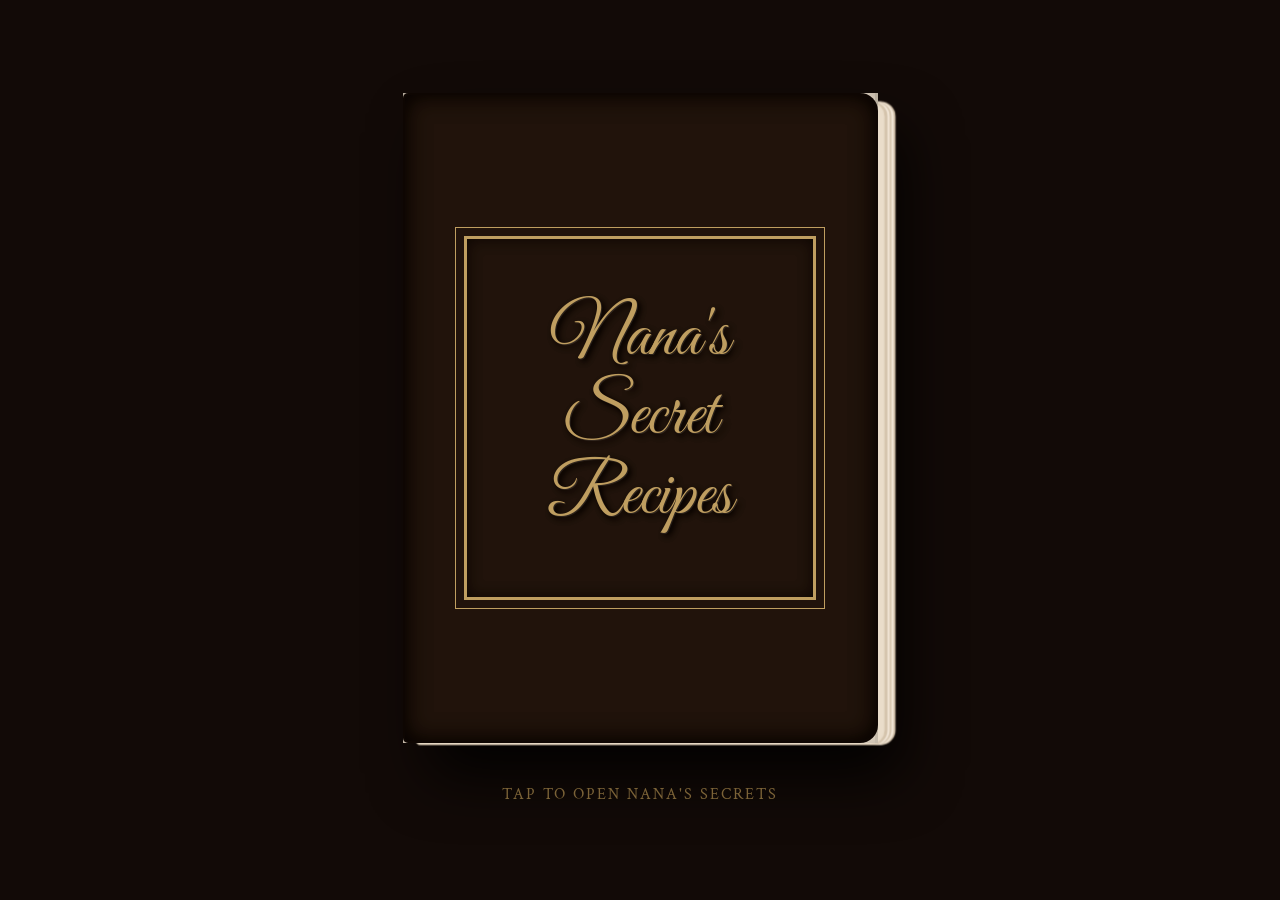
==== index.html @ 8a26bb51 "nm" ====
<!DOCTYPE html>
<html lang="en">
<head>
    <meta charset="UTF-8">
    <meta name="viewport" content="width=device-width, initial-scale=1.0">
    <title>Nana's Secret Recipe Book</title>
    <link href="https://cdn.jsdelivr.net/npm/bootstrap@5.3.0/dist/css/bootstrap.min.css" rel="stylesheet">
    <link href="https://fonts.googleapis.com/css2?family=Crimson+Text:ital,wght@0,400;0,700;1,400&family=Great+Vibes&display=swap" rel="stylesheet">
    
    <style>
        body, html { 
            margin: 0; 
            padding: 0; 
            height: 100%;
            background-color: #120a07;
            overflow: hidden;
        }

        .book-stage {
            background: #120a07 url('https://www.transparenttextures.com/patterns/dark-wood.png');
            height: 100vh;
            display: flex;
            flex-direction: column;
            justify-content: center;
            align-items: center;
            perspective: 2500px;
        }

        .book-container {
            width: 475px; 
            height: 650px;
            position: relative;
            transform-style: preserve-3d;
            transition: transform 1s cubic-bezier(0.645, 0.045, 0.355, 1);
            cursor: pointer;
            transform: translateX(0px);
        }

        .book-container::before {
            content: '';
            position: absolute;
            top: 5px;
            left: 10px;
            width: 100%;
            height: 100%;
            background: #eaddca;
            border: 1px solid #d4c3ab;
            border-radius: 5px 15px 15px 5px;
            box-shadow: 
                2px 0 0 #d4c3ab, 
                4px 0 0 #f5eadc, 
                6px 0 0 #d4c3ab, 
                8px 0 0 #f5eadc, 
                10px 0 0 #d4c3ab,
                15px 30px 60px rgba(0,0,0,0.9);
            transform: translateZ(-25px);
        }

        .book-container.is-open {
            transform: translateX(237.5px);
        }

        .book-page {
            width: 100%;
            height: 100%;
            position: absolute;
            top: 0;
            left: 0;
            transform-origin: left;
            transition: transform 1s ease-in-out;
            transform-style: preserve-3d;
        }

        .book-cover-front {
            background: #2b1b12 url('https://www.transparenttextures.com/patterns/leather.png');
            filter: contrast(1.1) sepia(0.3); 
            z-index: 10;
            border-radius: 5px 18px 18px 5px;
            display: flex;
            align-items: center;
            justify-content: center;
            border: 2px solid rgba(0,0,0,0.4);
            box-shadow: inset 0 0 25px rgba(0,0,0,0.7);
            backface-visibility: hidden;
            padding: 40px; 
        }

        .book-title-gold {
            font-family: 'Great Vibes', cursive;
            color: #c5a059;
            font-size: 4.5rem;
            text-align: center;
            border: 3px solid #c5a059;
            outline: 1px solid #c5a059;
            outline-offset: 8px;
            padding: 60px 20px;
            width: 90%;
            line-height: 1.1;
            opacity: 0.9;
            text-shadow: 1px 1px 0px rgba(255,255,255,0.1), 3px 3px 6px rgba(0,0,0,0.9);
            box-shadow: inset 0 0 15px rgba(0,0,0,0.5);
        }

        .book-container.is-open .book-cover-front {
            transform: rotateY(-180deg);
        }

        .page-inside {
            background: #eaddca url('https://www.transparenttextures.com/patterns/parchment.png');
            padding: 60px;
            font-family: 'Crimson Text', serif;
            color: #2b1e16;
            background-image: radial-gradient(circle at bottom right, transparent 60%, rgba(0,0,0,0.08) 100%);
            box-shadow: inset 5px 0 15px rgba(0,0,0,0.2);
            overflow: hidden; /* FIX */
        }

        .page-left {
            z-index: 9;
            transform: rotateY(0deg);
            backface-visibility: visible;
            border-right: 3px solid rgba(0,0,0,0.15);
        }

        .book-container.is-open .page-left {
            transform: rotateY(-180deg);
        }

        .page-right {
            z-index: 1;
            overflow-y: auto; /* FIX */
        }

        .recipe-list { list-style: none; padding: 0; }
        .recipe-list li { border-bottom: 1px dotted rgba(0,0,0,0.3); padding: 12px 0; font-size: 1.4rem; }
        .handwritten { font-style: italic; font-size: 1.35rem; line-height: 1.6; color: #3d2b1f; }
        
        .hint {
            margin-top: 40px;
            color: #c5a059;
            font-family: 'Crimson Text', serif;
            letter-spacing: 2px;
            text-transform: uppercase;
            font-size: 1rem;
            opacity: 0.6;
            animation: pulse 2s infinite;
        }

        @keyframes pulse {
            0% { opacity: 0.3; }
            50% { opacity: 0.7; }
            100% { opacity: 0.3; }
        }
    </style>
</head>
<body>

    <div class="book-stage">
        
        <div class="book-container" id="recipeBook">
            
            <div class="book-page book-cover-front">
                <div class="book-title-gold">Nana's<br>Secret Recipes</div>
            </div>

            <div class="book-page page-inside page-left">
                <div style="transform: scaleX(-1);"> 
                    <h2 style="font-family: 'Great Vibes'; margin-bottom: 30px; font-size: 3rem;">The Index</h2>
                    <ul class="recipe-list">
                        <li>❧ Recipes</li>
                        <li>❧ About the Kitchen</li>
                        <li>❧ Seasonal Products</li>
                        <li>❧ Contact</li>
                    </ul>
                    <p class="mt-5 fst-italic text-muted" style="font-size: 1.1rem;">"Property of Nana's Kitchen"</p>
                </div>
            </div>

            <div class="book-page page-inside page-right">
                <h2 style="font-family: 'Great Vibes'; margin-bottom: 10px; color: #5d4037; font-size: 3rem;">With love ❤️</h2>
                <p class="small text-uppercase" style="font-size: 0.8rem; opacity: 0.6; letter-spacing: 2px;">From Nana's Heart</p>
                <hr style="border-color: rgba(0,0,0,0.1); margin: 20px 0;">
                
                <div class="handwritten">
                    <p>My dear,</p>
                    <p>
                        If you’re reading this, it means you’ve found your way into my little collection of recipes — 
                        the ones that filled our home with warmth and laughter.
                    </p>
                    <p>
                        Don’t worry if things don't come out perfect. Add your own touch, make a mess, and laugh. 
                        That’s how traditions grow.
                    </p>
                    <p style="margin-bottom: 5px;">Food tastes better when it’s given with love.</p>
                    
                    <div style="font-family: 'Great Vibes'; font-size: 2.5rem; text-align: right; margin-top: 30px; color: #5d4037;">
                        With all my heart, <br>
                        Nana
                    </div>
                </div>
            </div>

        </div>

        <div class="hint">Tap to open Nana's secrets</div>

    </div>

    <script>
        const book = document.getElementById('recipeBook');
        book.addEventListener('click', () => {
            book.classList.toggle('is-open');
        });
    </script>

</body>
</html>
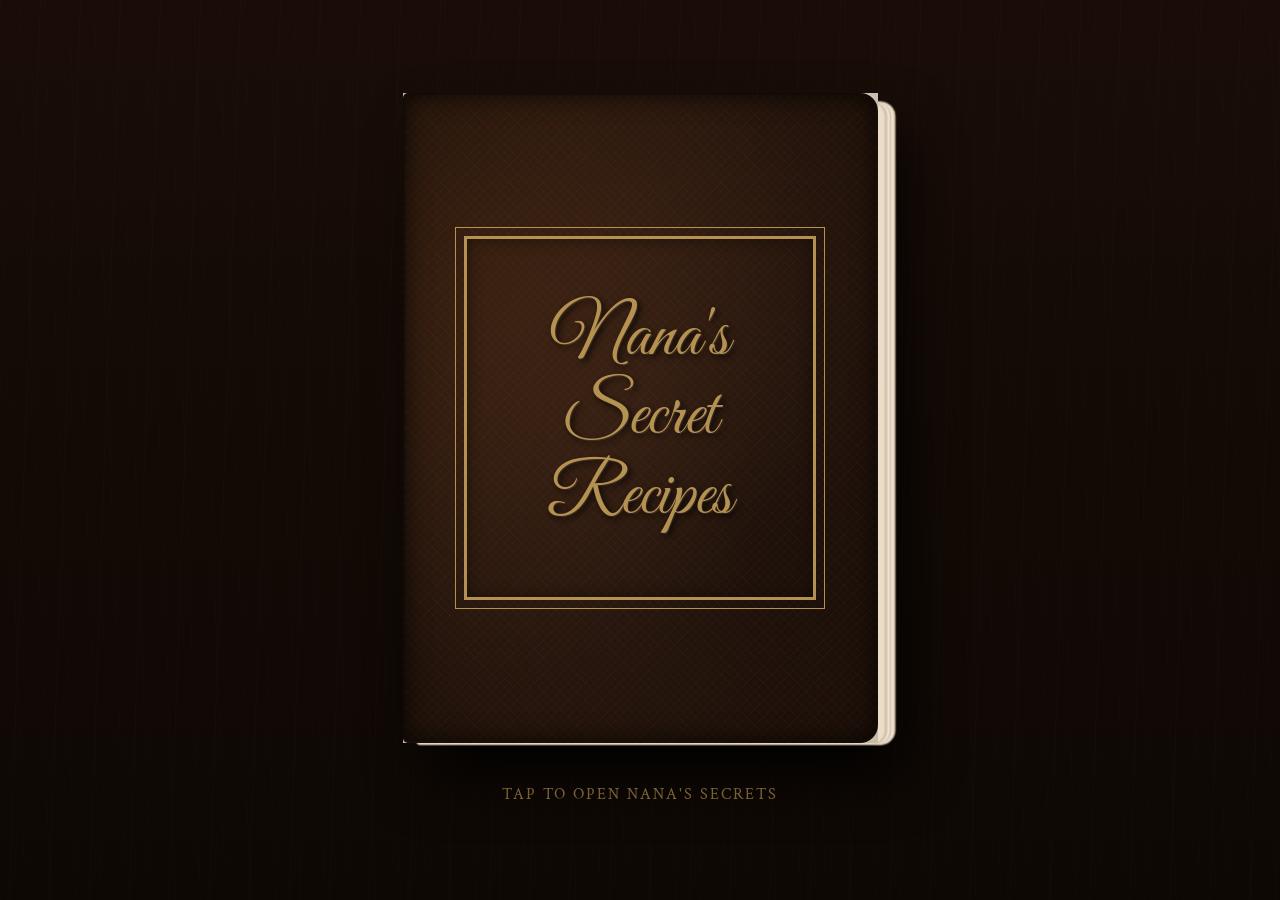
==== commit 2e001fbf: "final chnages" ====
--- a/index.html
+++ b/index.html
@@ -1,6 +1,7 @@
 <!DOCTYPE html>
 <html lang="en">
 <head>
+
     <meta charset="UTF-8">
     <meta name="viewport" content="width=device-width, initial-scale=1.0">
     <title>Nana's Secret Recipe Book</title>
@@ -17,7 +18,23 @@
         }
 
         .book-stage {
-            background: #120a07 url('https://www.transparenttextures.com/patterns/dark-wood.png');
+            background-color: #120a07;
+            background-image:
+                repeating-linear-gradient(
+                    92deg,
+                    rgba(255,255,255,0.012) 0px,
+                    rgba(255,255,255,0.012) 1px,
+                    transparent 1px,
+                    transparent 40px
+                ),
+                repeating-linear-gradient(
+                    88deg,
+                    rgba(255,255,255,0.008) 0px,
+                    rgba(255,255,255,0.008) 1px,
+                    transparent 1px,
+                    transparent 25px
+                ),
+                linear-gradient(180deg, #1a0d08 0%, #120a05 50%, #0e0804 100%);
             height: 100vh;
             display: flex;
             flex-direction: column;
@@ -72,8 +89,26 @@
         }
 
         .book-cover-front {
-            background: #2b1b12 url('https://www.transparenttextures.com/patterns/leather.png');
-            filter: contrast(1.1) sepia(0.3); 
+            background-color: #2b1b12;
+            background-image: 
+                repeating-linear-gradient(
+                    45deg,
+                    rgba(255,255,255,0.015) 0px,
+                    rgba(255,255,255,0.015) 1px,
+                    transparent 1px,
+                    transparent 6px
+                ),
+                repeating-linear-gradient(
+                    -45deg,
+                    rgba(255,255,255,0.015) 0px,
+                    rgba(255,255,255,0.015) 1px,
+                    transparent 1px,
+                    transparent 6px
+                ),
+                radial-gradient(ellipse at 20% 30%, rgba(80,45,20,0.4) 0%, transparent 60%),
+                radial-gradient(ellipse at 80% 70%, rgba(15,8,4,0.5) 0%, transparent 60%),
+                radial-gradient(ellipse at 50% 50%, #3a2216 0%, #1e1008 100%);
+            filter: none; 
             z-index: 10;
             border-radius: 5px 18px 18px 5px;
             display: flex;
@@ -105,14 +140,53 @@
             transform: rotateY(-180deg);
         }
 
+        .holo-overlay {
+            position: absolute;
+            inset: 0;
+            border-radius: 5px 18px 18px 5px;
+            pointer-events: none;
+            opacity: 0;
+            transition: opacity 0.4s ease;
+            background: 
+                radial-gradient(ellipse at var(--mx, 50%) var(--my, 50%), 
+                    rgba(255,210,140,0.45) 0%, 
+                    transparent 60%),
+                linear-gradient(
+                    var(--angle, 135deg),
+                    hsla(20,50%,15%,0.6) 0%,
+                    hsla(35,65%,40%,0.5) 20%,
+                    hsla(42,80%,62%,0.45) 35%,
+                    hsla(30,60%,30%,0.5) 50%,
+                    hsla(25,55%,20%,0.6) 65%,
+                    hsla(40,70%,50%,0.45) 80%,
+                    hsla(28,55%,25%,0.6) 100%
+                );
+            mix-blend-mode: soft-light;
+            z-index: 11;
+        }
+
+        .book-cover-front:hover .holo-overlay,
+        .book-container:not(.is-open):hover .holo-overlay {
+            opacity: 1;
+        }
+
         .page-inside {
-            background: #eaddca url('https://www.transparenttextures.com/patterns/parchment.png');
+            background-color: #eaddca;
+            background-image:
+                radial-gradient(ellipse at 10% 10%, rgba(255,248,235,0.6) 0%, transparent 50%),
+                radial-gradient(ellipse at 90% 90%, rgba(200,175,140,0.4) 0%, transparent 50%),
+                repeating-linear-gradient(
+                    102deg,
+                    rgba(0,0,0,0.012) 0px,
+                    transparent 1px,
+                    transparent 8px
+                ),
+                radial-gradient(circle at bottom right, transparent 60%, rgba(0,0,0,0.08) 100%);
             padding: 60px;
             font-family: 'Crimson Text', serif;
             color: #2b1e16;
-            background-image: radial-gradient(circle at bottom right, transparent 60%, rgba(0,0,0,0.08) 100%);
             box-shadow: inset 5px 0 15px rgba(0,0,0,0.2);
-            overflow: hidden; /* FIX */
+            overflow: hidden;
         }
 
         .page-left {
@@ -128,11 +202,50 @@
 
         .page-right {
             z-index: 1;
-            overflow-y: auto; /* FIX */
-        }
-
-        .recipe-list { list-style: none; padding: 0; }
-        .recipe-list li { border-bottom: 1px dotted rgba(0,0,0,0.3); padding: 12px 0; font-size: 1.4rem; }
+            overflow-y: auto;
+        }
+
+        .recipe-list { list-style: none; padding: 0; margin: 0; }
+        .recipe-list li {
+            display: flex;
+            align-items: baseline;
+            margin-bottom: 16px;
+            font-size: 1.15rem;
+        }
+        .recipe-list li .toc-number {
+            font-size: 0.85rem;
+            color: #8b6f5e;
+            margin-right: 8px;
+            min-width: 22px;
+            font-style: italic;
+        }
+        .recipe-list li a {
+            cursor: pointer;
+            text-decoration: none;
+            color: #2b1e16;
+            transition: color 0.2s;
+            white-space: nowrap;
+            font-size: 1.15rem;
+        }
+        .recipe-list li a:hover { color: #c5a059; }
+        .recipe-list li .toc-dots {
+            flex: 1;
+            border-bottom: 1.5px dotted #a08878;
+            margin: 0 8px 4px 8px;
+            min-width: 20px;
+        }
+        .recipe-list li .toc-page {
+            font-size: 0.95rem;
+            color: #5d4037;
+            font-style: italic;
+            min-width: 16px;
+            text-align: right;
+        }
+        .toc-divider {
+            border: none;
+            border-top: 1px solid rgba(0,0,0,0.12);
+            margin: 16px 0 14px 0;
+        }
         .handwritten { font-style: italic; font-size: 1.35rem; line-height: 1.6; color: #3d2b1f; }
         
         .hint {
@@ -160,19 +273,49 @@
         <div class="book-container" id="recipeBook">
             
             <div class="book-page book-cover-front">
+                <div class="holo-overlay" id="holoOverlay"></div>
                 <div class="book-title-gold">Nana's<br>Secret Recipes</div>
             </div>
 
             <div class="book-page page-inside page-left">
                 <div style="transform: scaleX(-1);"> 
-                    <h2 style="font-family: 'Great Vibes'; margin-bottom: 30px; font-size: 3rem;">The Index</h2>
+                    <h2 style="font-family: 'Great Vibes'; margin-bottom: 4px; font-size: 3rem;">The Index</h2>
+                    <p style="font-size: 0.7rem; letter-spacing: 2px; text-transform: uppercase; color: #a08878; margin-bottom: 20px;">Table of Contents</p>
+                    <hr class="toc-divider">
                     <ul class="recipe-list">
-                        <li>❧ Recipes</li>
-                        <li>❧ About the Kitchen</li>
-                        <li>❧ Seasonal Products</li>
-                        <li>❧ Contact</li>
+                        <li>
+                            <span class="toc-number">I.</span>
+                            <a onclick="window.location.href='product.html'">Products</a>
+                            <span class="toc-dots"></span>
+                            <span class="toc-page">1</span>
+                        </li>
+                        <li>
+                            <span class="toc-number">II.</span>
+                            <a onclick="window.location.href='about.html'">About</a>
+                            <span class="toc-dots"></span>
+                            <span class="toc-page">12</span>
+                        </li>
+                                                <li>
+                            <span class="toc-number">II.</span>
+                            <a onclick="window.location.href='notes.html'">Notes</a>
+                            <span class="toc-dots"></span>
+                            <span class="toc-page">16</span>
+                        </li>
+                        <li>
+                            <span class="toc-number">II.</span>
+                            <a onclick="window.location.href='snapshot.html'">Recipes</a>
+                            <span class="toc-dots"></span>
+                            <span class="toc-page">28</span>
+                        </li>
+                        <li>
+                            <span class="toc-number">IV.</span>
+                            <a onclick="window.location.href='contact.html'">Contact</a>
+                            <span class="toc-dots"></span>
+                            <span class="toc-page">36</span>
+                        </li>
                     </ul>
-                    <p class="mt-5 fst-italic text-muted" style="font-size: 1.1rem;">"Property of Nana's Kitchen"</p>
+                    <hr class="toc-divider">
+                    <p class="fst-italic" style="font-size: 1rem; color: #8b6f5e; margin-top: 16px;">"Property of Nana's Kitchen"</p>
                 </div>
             </div>
 
@@ -184,14 +327,14 @@
                 <div class="handwritten">
                     <p>My dear,</p>
                     <p>
-                        If you’re reading this, it means you’ve found your way into my little collection of recipes — 
+                        If you're reading this, it means you've found your way into my little collection of recipes — 
                         the ones that filled our home with warmth and laughter.
                     </p>
                     <p>
-                        Don’t worry if things don't come out perfect. Add your own touch, make a mess, and laugh. 
-                        That’s how traditions grow.
+                        Don't worry if things don't come out perfect. Add your own touch, make a mess, and laugh. 
+                        That's how traditions grow.
                     </p>
-                    <p style="margin-bottom: 5px;">Food tastes better when it’s given with love.</p>
+                    <p style="margin-bottom: 5px;">Food tastes better when it's given with love.</p>
                     
                     <div style="font-family: 'Great Vibes'; font-size: 2.5rem; text-align: right; margin-top: 30px; color: #5d4037;">
                         With all my heart, <br>
@@ -208,9 +351,22 @@
 
     <script>
         const book = document.getElementById('recipeBook');
+        const holo = document.getElementById('holoOverlay');
+        const cover = document.querySelector('.book-cover-front');
+
         book.addEventListener('click', () => {
             book.classList.toggle('is-open');
         });
+
+        cover.addEventListener('mousemove', (e) => {
+            const rect = cover.getBoundingClientRect();
+            const x = ((e.clientX - rect.left) / rect.width) * 100;
+            const y = ((e.clientY - rect.top) / rect.height) * 100;
+            const angle = Math.atan2(e.clientY - (rect.top + rect.height / 2), e.clientX - (rect.left + rect.width / 2)) * (180 / Math.PI) + 180;
+            holo.style.setProperty('--mx', x + '%');
+            holo.style.setProperty('--my', y + '%');
+            holo.style.setProperty('--angle', angle + 'deg');
+        });
     </script>
 
 </body>
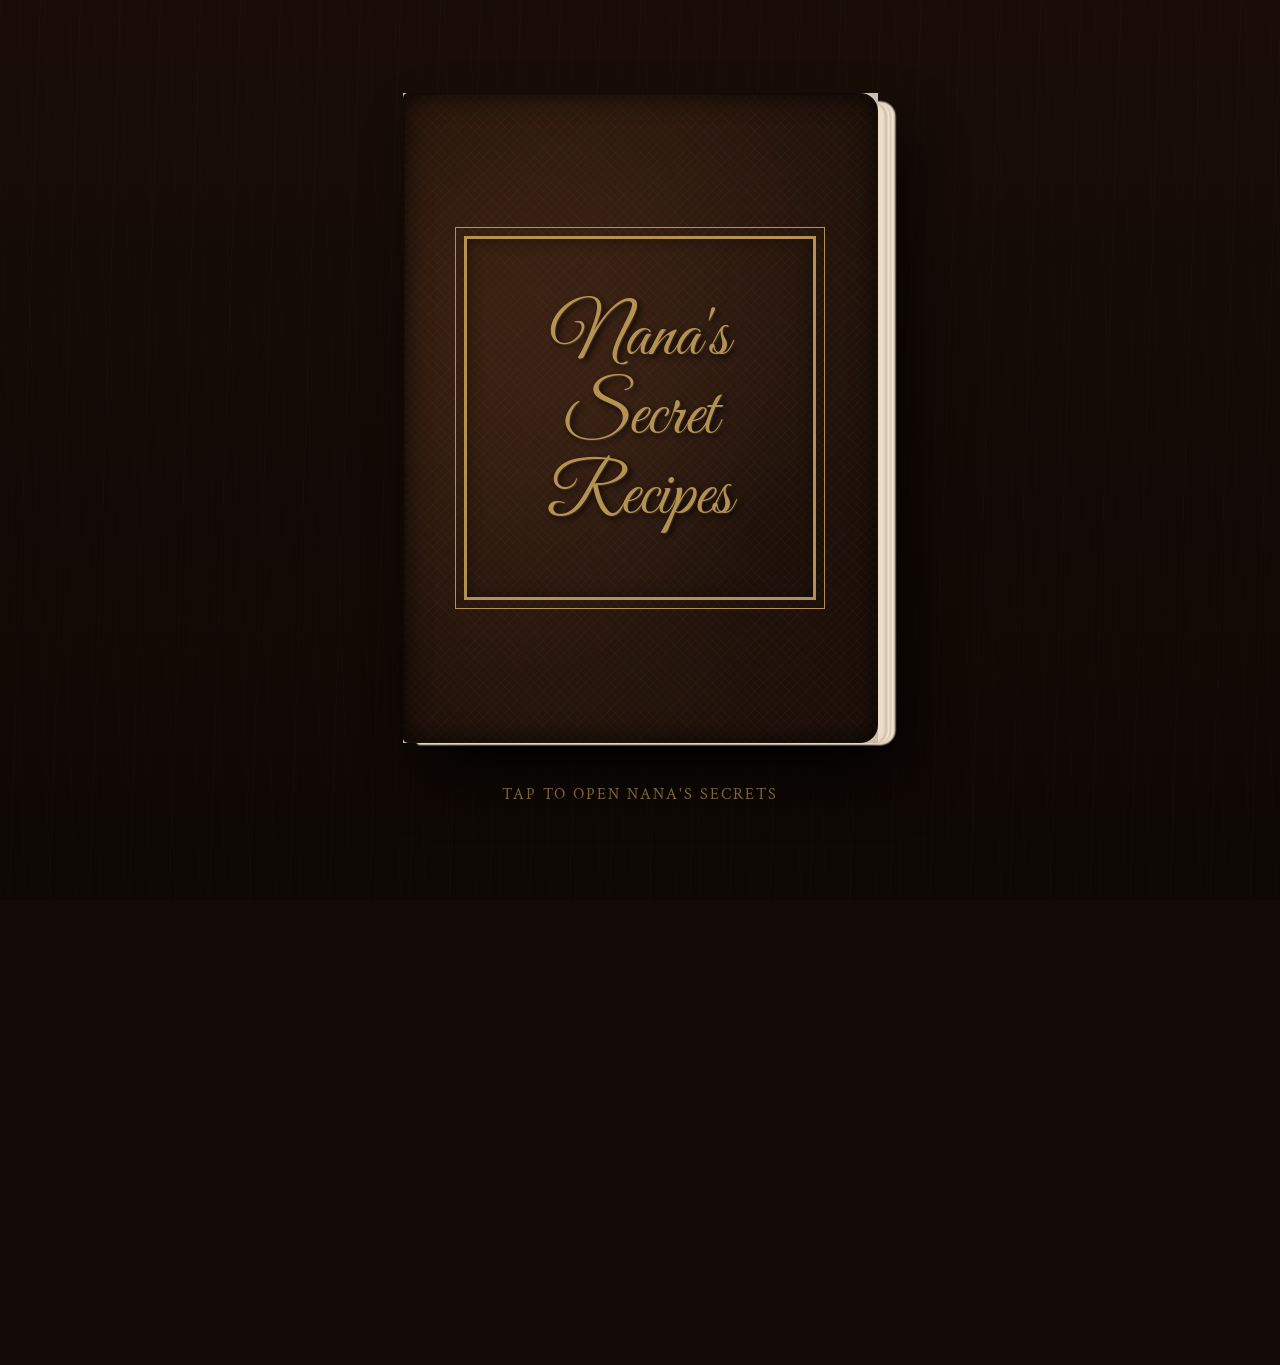
==== commit b1893555: "final" ====
--- a/index.html
+++ b/index.html
@@ -313,11 +313,24 @@
                             <span class="toc-dots"></span>
                             <span class="toc-page">36</span>
                         </li>
+                        <li>
+                            <span class="toc-number">V.</span>
+                            <a onclick="window.location.href='calendar.html'">Calendar</a>
+                            <span class="toc-dots"></span>
+                            <span class="toc-page">43</span>
+                        </li>
+                        
+
                     </ul>
                     <hr class="toc-divider">
                     <p class="fst-italic" style="font-size: 1rem; color: #8b6f5e; margin-top: 16px;">"Property of Nana's Kitchen"</p>
                 </div>
             </div>
+                                        <span class="toc-number">II.</span>
+                            <a onclick="window.location.href='calendar.html'">Calendar</a>
+                            <span class="toc-dots"></span>
+                            <span class="toc-page">43</span>
+                        </li>
 
             <div class="book-page page-inside page-right">
                 <h2 style="font-family: 'Great Vibes'; margin-bottom: 10px; color: #5d4037; font-size: 3rem;">With love ❤️</h2>
@@ -368,6 +381,84 @@
             holo.style.setProperty('--angle', angle + 'deg');
         });
     </script>
+<!-- ── FOOTER ── -->
+<footer style="width:100%;max-width:980px;margin-top:48px;padding:0 16px 40px;">
+  <div style="background:#1a0e09;border-top:1px solid rgba(197,160,89,0.3);border-radius:0 0 8px 8px;padding:48px 40px 32px;font-family:'Crimson Text',serif;">
+
+    <!-- Top row: 3 columns -->
+    <div style="display:grid;grid-template-columns:repeat(auto-fit,minmax(200px,1fr));gap:36px;margin-bottom:40px;">
+
+      <!-- Contact -->
+      <div>
+        <h4 style="font-family:'Great Vibes',cursive;color:#c5a059;font-size:1.8rem;margin-bottom:14px;">Get in Touch</h4>
+        <div style="display:flex;flex-direction:column;gap:10px;color:rgba(234,221,202,0.75);font-size:1rem;line-height:1.6;">
+          <span>📍 14 Willow Creek Lane<br>&nbsp;&nbsp;&nbsp;&nbsp;&nbsp;Willow Creek, TX 78201</span>
+          <a href="tel:+15125550178" style="color:rgba(234,221,202,0.75);text-decoration:none;">📞 (512) 555-0178</a>
+          <a href="mailto:jenna@thestableheirloom.com" style="color:#c5a059;text-decoration:none;">✉️ jenna@thestableheirloom.com</a>
+        </div>
+      </div>
+
+      <!-- Newsletter -->
+      <div>
+        <h4 style="font-family:'Great Vibes',cursive;color:#c5a059;font-size:1.8rem;margin-bottom:14px;">Letters from the Kitchen</h4>
+        <p style="color:rgba(234,221,202,0.6);font-size:0.92rem;margin-bottom:14px;line-height:1.5;">Recipes, stories & heirlooms — delivered to your inbox.</p>
+        <div style="display:flex;flex-direction:column;gap:8px;">
+          <input
+            type="email"
+            placeholder="your@email.com"
+            style="background:rgba(255,255,255,0.07);border:1px solid rgba(197,160,89,0.35);border-radius:3px;padding:10px 14px;color:#eaddca;font-family:'Crimson Text',serif;font-size:1rem;outline:none;"
+            onfocus="this.style.borderColor='rgba(197,160,89,0.8)'"
+            onblur="this.style.borderColor='rgba(197,160,89,0.35)'"
+          >
+          <button
+            style="background:rgba(197,160,89,0.15);border:1px solid #c5a059;color:#c5a059;font-family:'Crimson Text',serif;font-size:0.78rem;text-transform:uppercase;letter-spacing:2px;padding:10px;border-radius:3px;cursor:pointer;transition:background 0.2s;"
+            onmouseover="this.style.background='rgba(197,160,89,0.28)'"
+            onmouseout="this.style.background='rgba(197,160,89,0.15)'"
+          >Subscribe →</button>
+        </div>
+      </div>
+
+      <!-- Social -->
+      <div>
+        <h4 style="font-family:'Great Vibes',cursive;color:#c5a059;font-size:1.8rem;margin-bottom:14px;">Find Jenna</h4>
+        <div style="display:flex;flex-direction:column;gap:10px;">
+          <a href="https://instagram.com/thestableheirloom" target="_blank"
+            style="display:flex;align-items:center;gap:10px;color:rgba(234,221,202,0.75);text-decoration:none;font-size:1rem;transition:color 0.2s;"
+            onmouseover="this.style.color='#c5a059'" onmouseout="this.style.color='rgba(234,221,202,0.75)'">
+            <svg width="18" height="18" viewBox="0 0 24 24" fill="none" stroke="currentColor" stroke-width="1.5" stroke-linecap="round" stroke-linejoin="round"><rect x="2" y="2" width="20" height="20" rx="5"/><circle cx="12" cy="12" r="5"/><circle cx="17.5" cy="6.5" r="1" fill="currentColor" stroke="none"/></svg>
+            @thestableheirloom
+          </a>
+          <a href="https://pinterest.com/thestableheirloom" target="_blank"
+            style="display:flex;align-items:center;gap:10px;color:rgba(234,221,202,0.75);text-decoration:none;font-size:1rem;transition:color 0.2s;"
+            onmouseover="this.style.color='#c5a059'" onmouseout="this.style.color='rgba(234,221,202,0.75)'">
+            <svg width="18" height="18" viewBox="0 0 24 24" fill="none" stroke="currentColor" stroke-width="1.5" stroke-linecap="round" stroke-linejoin="round"><path d="M12 2C6.48 2 2 6.48 2 12c0 4.24 2.65 7.86 6.39 9.29-.09-.78-.17-1.98.04-2.83.18-.76 1.24-5.26 1.24-5.26s-.32-.63-.32-1.56c0-1.46.85-2.55 1.9-2.55.9 0 1.33.67 1.33 1.48 0 .9-.57 2.26-.87 3.51-.25 1.05.52 1.9 1.54 1.9 1.85 0 3.28-1.95 3.28-4.77 0-2.49-1.79-4.23-4.35-4.23-2.96 0-4.7 2.22-4.7 4.51 0 .89.34 1.85.77 2.37.08.1.09.19.07.29-.08.32-.25 1.05-.29 1.2-.05.19-.16.23-.37.14C7.6 15.22 7 13.66 7 12.19c0-3.16 2.3-6.06 6.63-6.06 3.48 0 6.19 2.48 6.19 5.79 0 3.46-2.18 6.24-5.2 6.24-1.02 0-1.97-.53-2.3-1.15l-.62 2.33c-.23.87-.84 1.96-1.25 2.62.94.29 1.94.45 2.97.45 5.52 0 10-4.48 10-10S17.52 2 12 2z"/></svg>
+            The Stable Heirloom
+          </a>
+          <a href="https://facebook.com/thestableheirloom" target="_blank"
+            style="display:flex;align-items:center;gap:10px;color:rgba(234,221,202,0.75);text-decoration:none;font-size:1rem;transition:color 0.2s;"
+            onmouseover="this.style.color='#c5a059'" onmouseout="this.style.color='rgba(234,221,202,0.75)'">
+            <svg width="18" height="18" viewBox="0 0 24 24" fill="none" stroke="currentColor" stroke-width="1.5" stroke-linecap="round" stroke-linejoin="round"><path d="M18 2h-3a5 5 0 0 0-5 5v3H7v4h3v8h4v-8h3l1-4h-4V7a1 1 0 0 1 1-1h3z"/></svg>
+            The Stable Heirloom
+          </a>
+          <a href="https://tiktok.com/@thestableheirloom" target="_blank"
+            style="display:flex;align-items:center;gap:10px;color:rgba(234,221,202,0.75);text-decoration:none;font-size:1rem;transition:color 0.2s;"
+            onmouseover="this.style.color='#c5a059'" onmouseout="this.style.color='rgba(234,221,202,0.75)'">
+            <svg width="18" height="18" viewBox="0 0 24 24" fill="none" stroke="currentColor" stroke-width="1.5" stroke-linecap="round" stroke-linejoin="round"><path d="M9 12a4 4 0 1 0 4 4V4a5 5 0 0 0 5 5"/></svg>
+            @thestableheirloom
+          </a>
+        </div>
+      </div>
+
+    </div>
+
+    <!-- Divider -->
+    <div style="border-top:1px solid rgba(197,160,89,0.15);padding-top:20px;display:flex;justify-content:space-between;align-items:center;flex-wrap:wrap;gap:10px;">
+      <span style="font-family:'Great Vibes',cursive;color:rgba(197,160,89,0.5);font-size:1.4rem;">The Stable Heirloom</span>
+      <span style="color:rgba(234,221,202,0.3);font-size:0.8rem;letter-spacing:1px;">© 2025 Jenna · All rights reserved</span>
+    </div>
+
+  </div>
+</footer>
 
 </body>
 </html>
